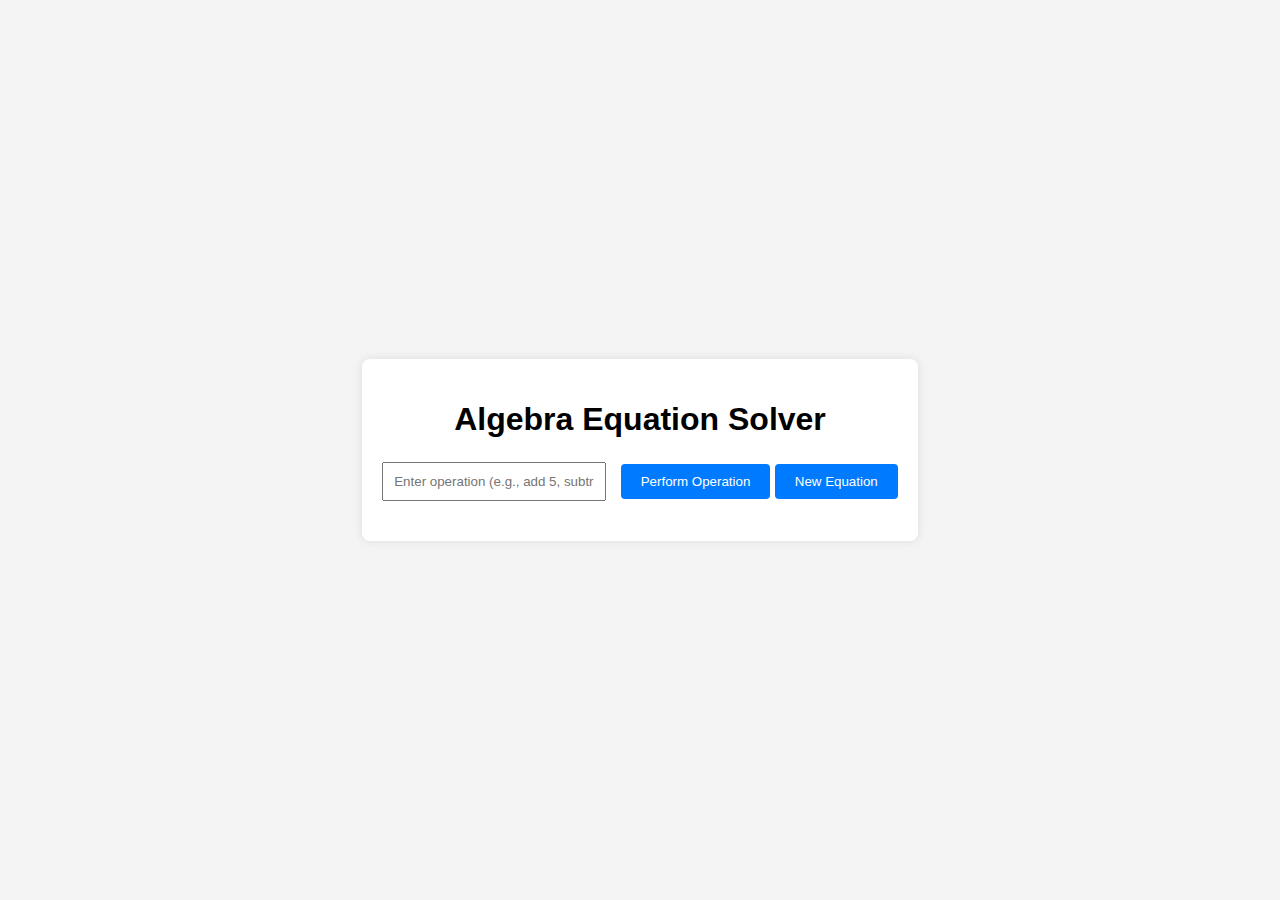
==== test.html @ 4fe9628b "test.html" ====
<!DOCTYPE html>
<html lang="en">
<head>
    <meta charset="UTF-8">
    <meta name="viewport" content="width=device-width, initial-scale=1.0">
    <title>Algebra Equation Solver</title>
    <link rel="stylesheet" href="style.css">
</head>
<body>
    <div id="app">
        <h1>Algebra Equation Solver</h1>
        <p id="equation"></p>
        <input type="text" id="operationInput" placeholder="Enter operation (e.g., add 5, subtract 2x)">
        <button onclick="performOperation()">Perform Operation</button>
        <button onclick="generateNewEquation()">New Equation</button>
        <p id="status"></p>
    </div>
    <script src="script.js"></script>
</body>
</html>
---- style.css ----
body {
    font-family: Arial, sans-serif;
    background-color: #f4f4f4;
    display: flex;
    justify-content: center;
    align-items: center;
    height: 100vh;
    margin: 0;
}

#app {
    background-color: #fff;
    padding: 20px;
    border-radius: 8px;
    box-shadow: 0px 0px 10px rgba(0, 0, 0, 0.1);
    text-align: center;
}

input {
    padding: 10px;
    width: 200px;
    margin-right: 10px;
}

button {
    padding: 10px 20px;
    cursor: pointer;
    background-color: #007bff;
    color: white;
    border: none;
    border-radius: 4px;
}

button:hover {
    background-color: #0056b3;
}

#status {
    margin-top: 20px;
    font-weight: bold;
}

#equation {
    font-size: 24px;
    margin-bottom: 20px;
}
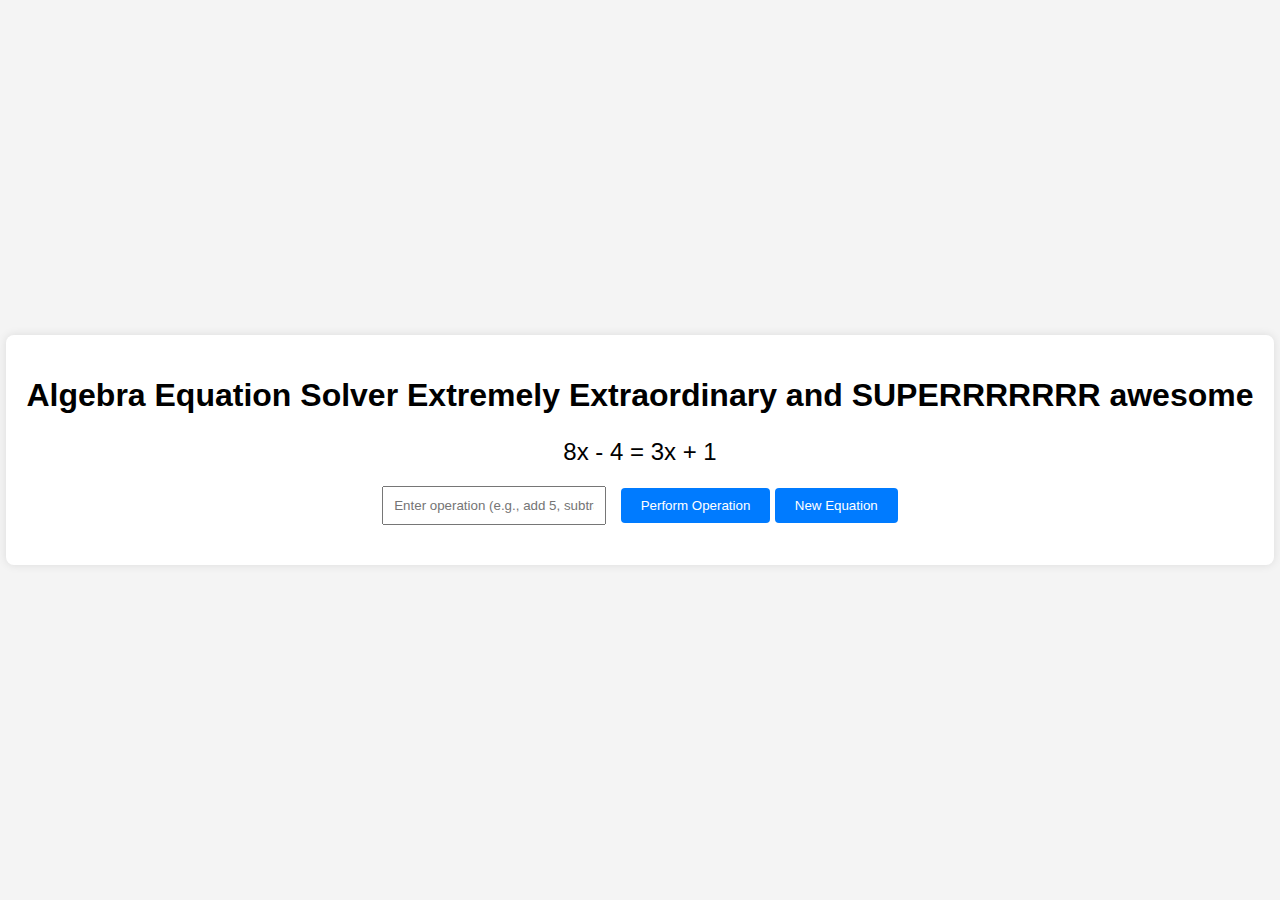
==== commit 52d06bce: "It kinda works" ====
--- a/test.html
+++ b/test.html
@@ -8,7 +8,7 @@
 </head>
 <body>
     <div id="app">
-        <h1>Algebra Equation Solver</h1>
+        <h1>Algebra Equation Solver Extremely Extraordinary and SUPERRRRRRR awesome</h1>
         <p id="equation"></p>
         <input type="text" id="operationInput" placeholder="Enter operation (e.g., add 5, subtract 2x)">
         <button onclick="performOperation()">Perform Operation</button>
@@ -17,4 +17,4 @@
     </div>
     <script src="script.js"></script>
 </body>
-</html>
+</html>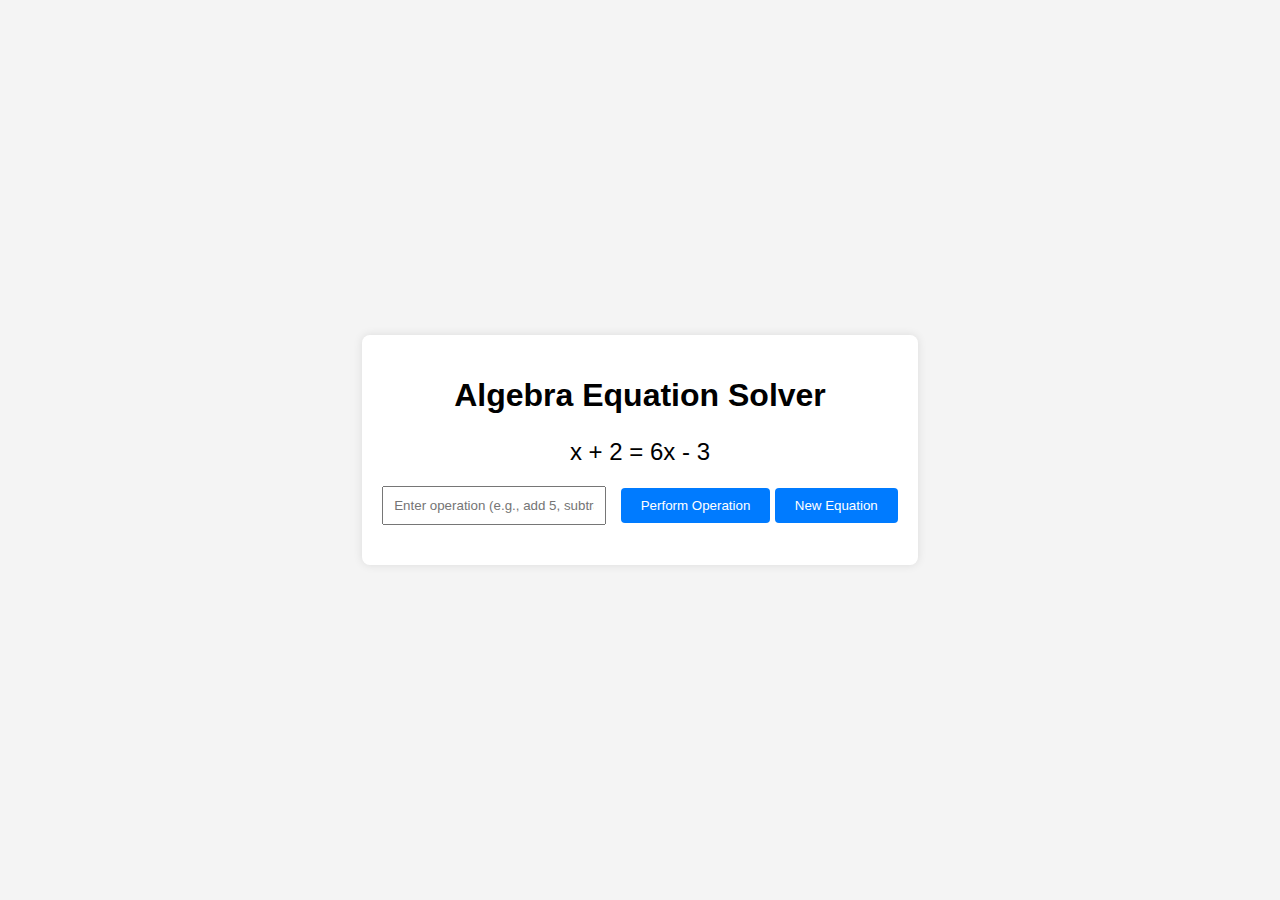
==== commit 77765670: "removing adjectives" ====
--- a/test.html
+++ b/test.html
@@ -8,7 +8,7 @@
 </head>
 <body>
     <div id="app">
-        <h1>Algebra Equation Solver Extremely Extraordinary and SUPERRRRRRR awesome</h1>
+        <h1>Algebra Equation Solver</h1>
         <p id="equation"></p>
         <input type="text" id="operationInput" placeholder="Enter operation (e.g., add 5, subtract 2x)">
         <button onclick="performOperation()">Perform Operation</button>
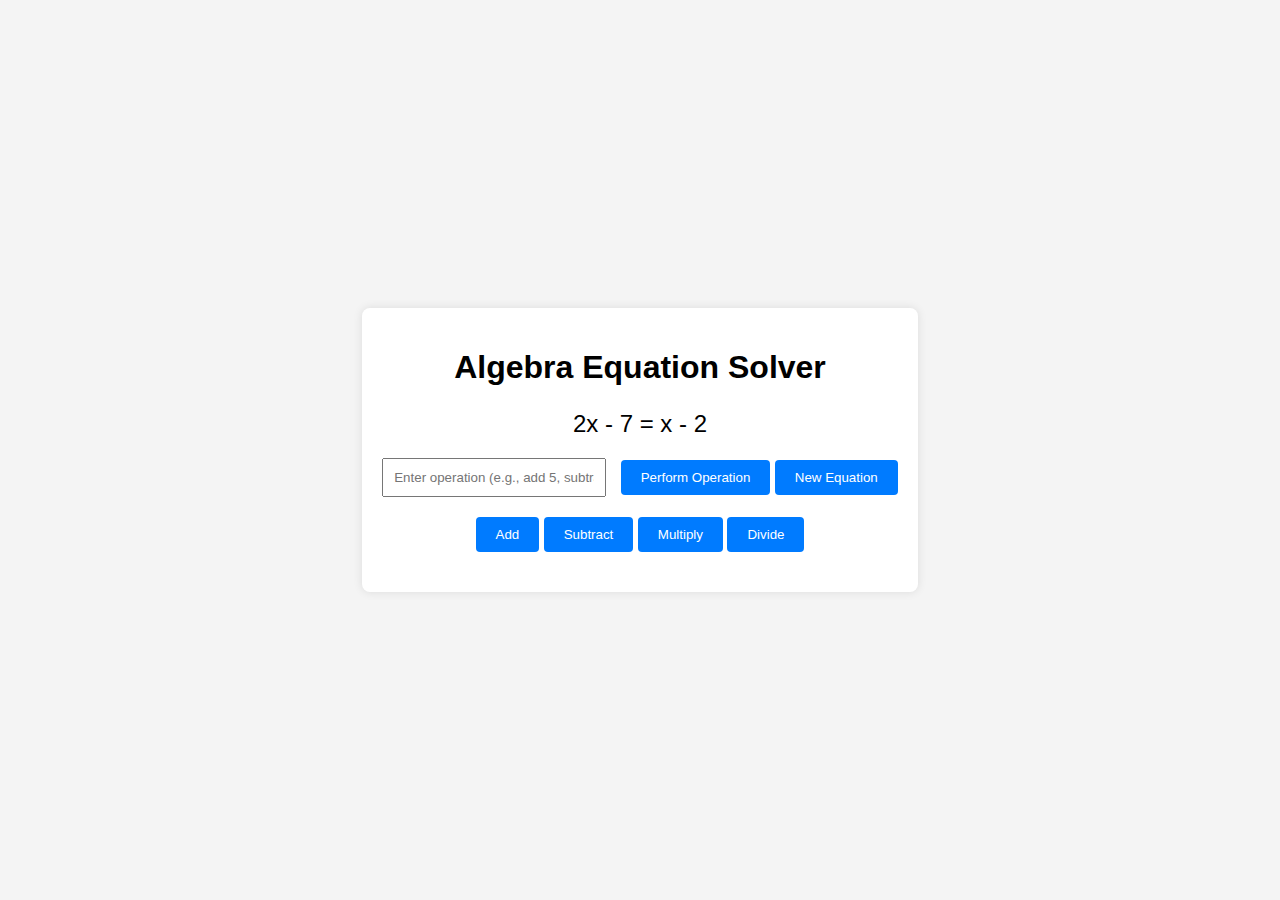
==== commit 6fc6a51e: "better essential change" ====
--- a/test.html
+++ b/test.html
@@ -10,11 +10,38 @@
     <div id="app">
         <h1>Algebra Equation Solver</h1>
         <p id="equation"></p>
+        
+        <!-- Input field and main control buttons -->
         <input type="text" id="operationInput" placeholder="Enter operation (e.g., add 5, subtract 2x)">
         <button onclick="performOperation()">Perform Operation</button>
         <button onclick="generateNewEquation()">New Equation</button>
+        
+        <!-- New Operation Buttons -->
+        <div id="operation-buttons">
+            <button onclick="insertOperation('add')">Add</button>
+            <button onclick="insertOperation('subtract')">Subtract</button>
+            <button onclick="insertOperation('multiply')">Multiply</button>
+            <button onclick="insertOperation('divide')">Divide</button>
+        </div>
+        
         <p id="status"></p>
     </div>
     <script src="script.js"></script>
+    <script>
+        // Add Enter key listener to the input field
+        document.getElementById("operationInput").addEventListener("keydown", function(event) {
+            if (event.key === "Enter") {
+                event.preventDefault(); // Prevent any default action, if needed
+                performOperation(); // Trigger the Perform Operation function
+            }
+        });
+
+        // Function to insert operation text into the input without submitting
+        function insertOperation(operation) {
+            const input = document.getElementById("operationInput");
+            input.value = operation + ' '; // Insert the operation with a space for user input
+            input.focus(); // Set focus to the input box for convenience
+        }
+    </script>
 </body>
-</html>+</html>
--- a/style.css
+++ b/style.css
@@ -44,3 +44,7 @@
     font-size: 24px;
     margin-bottom: 20px;
 }
+
+#operation-buttons {
+    margin-top: 20px;
+}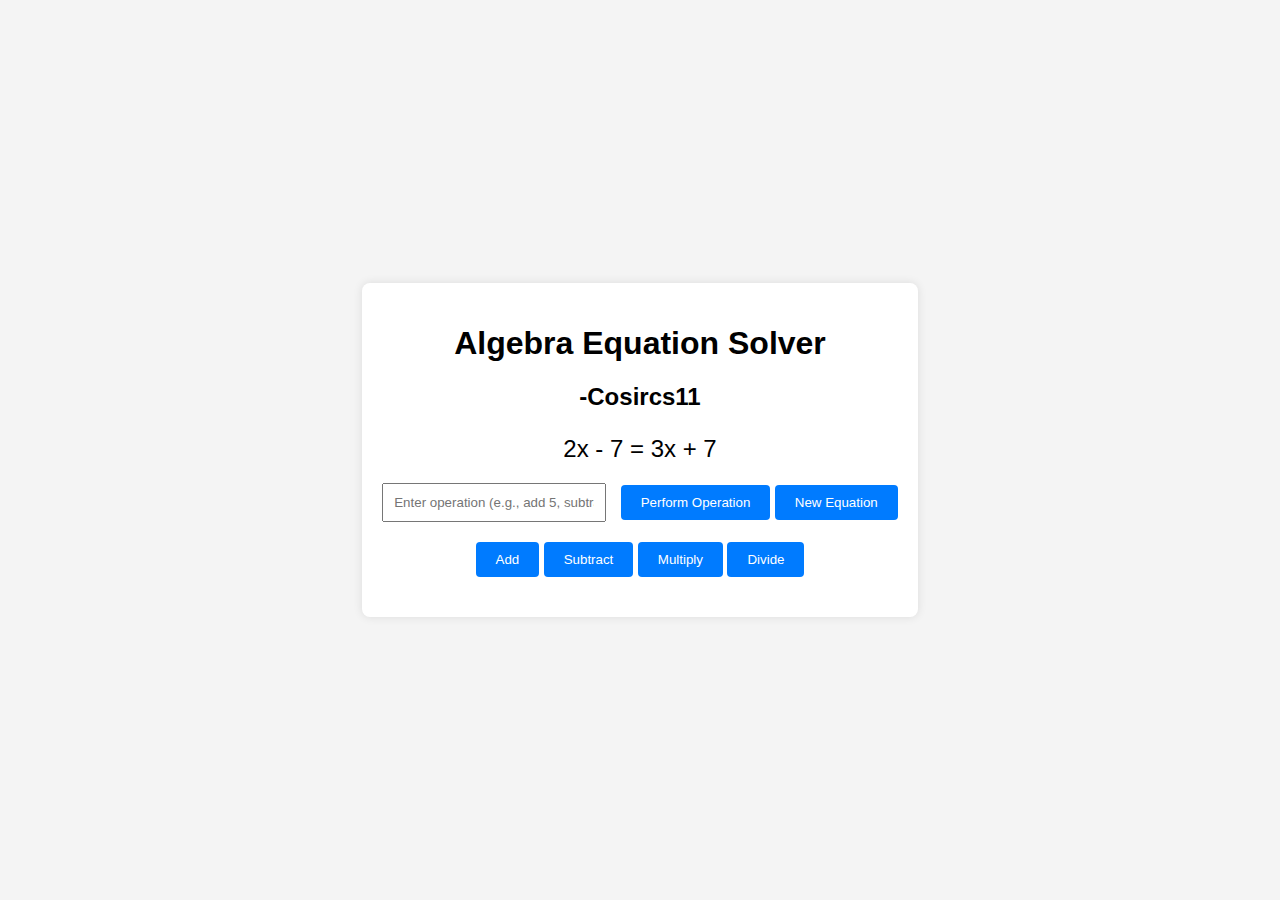
==== commit c5ef7f97: "Tiiiiiiiny fix" ====
--- a/test.html
+++ b/test.html
@@ -9,6 +9,7 @@
 <body>
     <div id="app">
         <h1>Algebra Equation Solver</h1>
+        <h2>-Cosircs11</h2>
         <p id="equation"></p>
         
         <!-- Input field and main control buttons -->
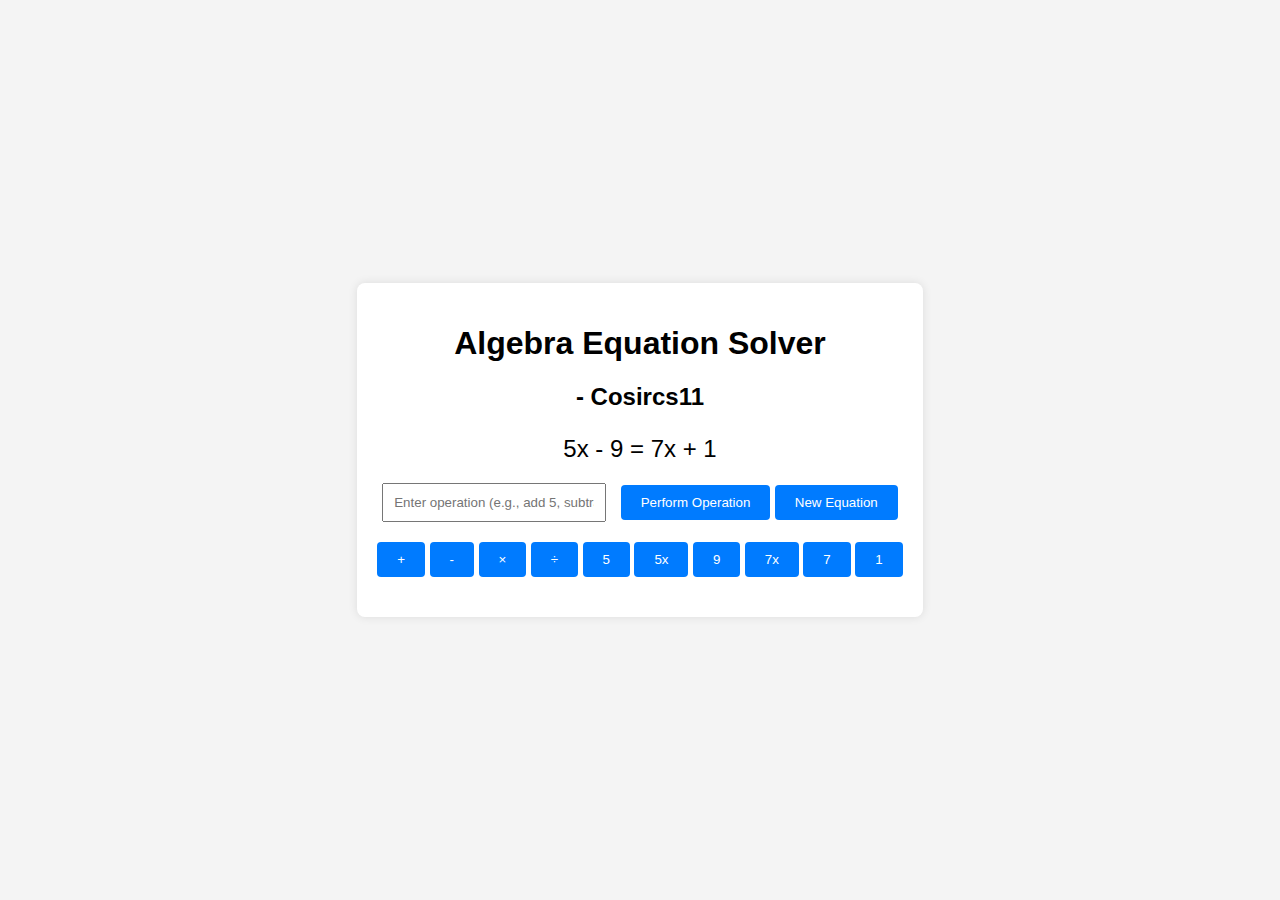
==== commit 671ae1b2: "Only asthetic buttons for each of the original variables" ====
--- a/test.html
+++ b/test.html
@@ -9,7 +9,7 @@
 <body>
     <div id="app">
         <h1>Algebra Equation Solver</h1>
-        <h2>-Cosircs11</h2>
+        <h2>- Cosircs11</h2>
         <p id="equation"></p>
         
         <!-- Input field and main control buttons -->
@@ -17,13 +17,20 @@
         <button onclick="performOperation()">Perform Operation</button>
         <button onclick="generateNewEquation()">New Equation</button>
         
-        <!-- New Operation Buttons -->
         <div id="operation-buttons">
-            <button onclick="insertOperation('add')">Add</button>
-            <button onclick="insertOperation('subtract')">Subtract</button>
-            <button onclick="insertOperation('multiply')">Multiply</button>
-            <button onclick="insertOperation('divide')">Divide</button>
-        </div>
+            <button onclick="insertOperation('add')">+</button>
+            <button onclick="insertOperation('subtract')">-</button>
+            <button onclick="insertOperation('multiply')">×</button>
+            <button onclick="insertOperation('divide')">÷</button>
+            
+            <!-- Dynamic variable buttons -->
+            <button id="btn-a" onclick="insertVariable('a')">a</button>
+            <button id="btn-ax" onclick="insertVariable('ax')">ax</button>
+            <button id="btn-b" onclick="insertVariable('b')">b</button>
+            <button id="btn-cx" onclick="insertVariable('cx')">cx</button>
+            <button id="btn-c" onclick="insertVariable('c')">c</button>
+            <button id="btn-d" onclick="insertVariable('d')">d</button>
+        </div>                
         
         <p id="status"></p>
     </div>
@@ -43,6 +50,18 @@
             input.value = operation + ' '; // Insert the operation with a space for user input
             input.focus(); // Set focus to the input box for convenience
         }
+
+        function updateButtonLabels() {
+        document.getElementById("btn-a").innerText = equation.a;
+        document.getElementById("btn-ax").innerText = `${equation.a}x`;
+        document.getElementById("btn-b").innerText = Math.abs(equation.b);
+        document.getElementById("btn-cx").innerText = `${equation.c}x`;
+        document.getElementById("btn-c").innerText = equation.c;
+        document.getElementById("btn-d").innerText = Math.abs(equation.d);
+    }
+
+    // Call updateButtonLabels when the window loads
+    updateButtonLabels();
     </script>
 </body>
 </html>
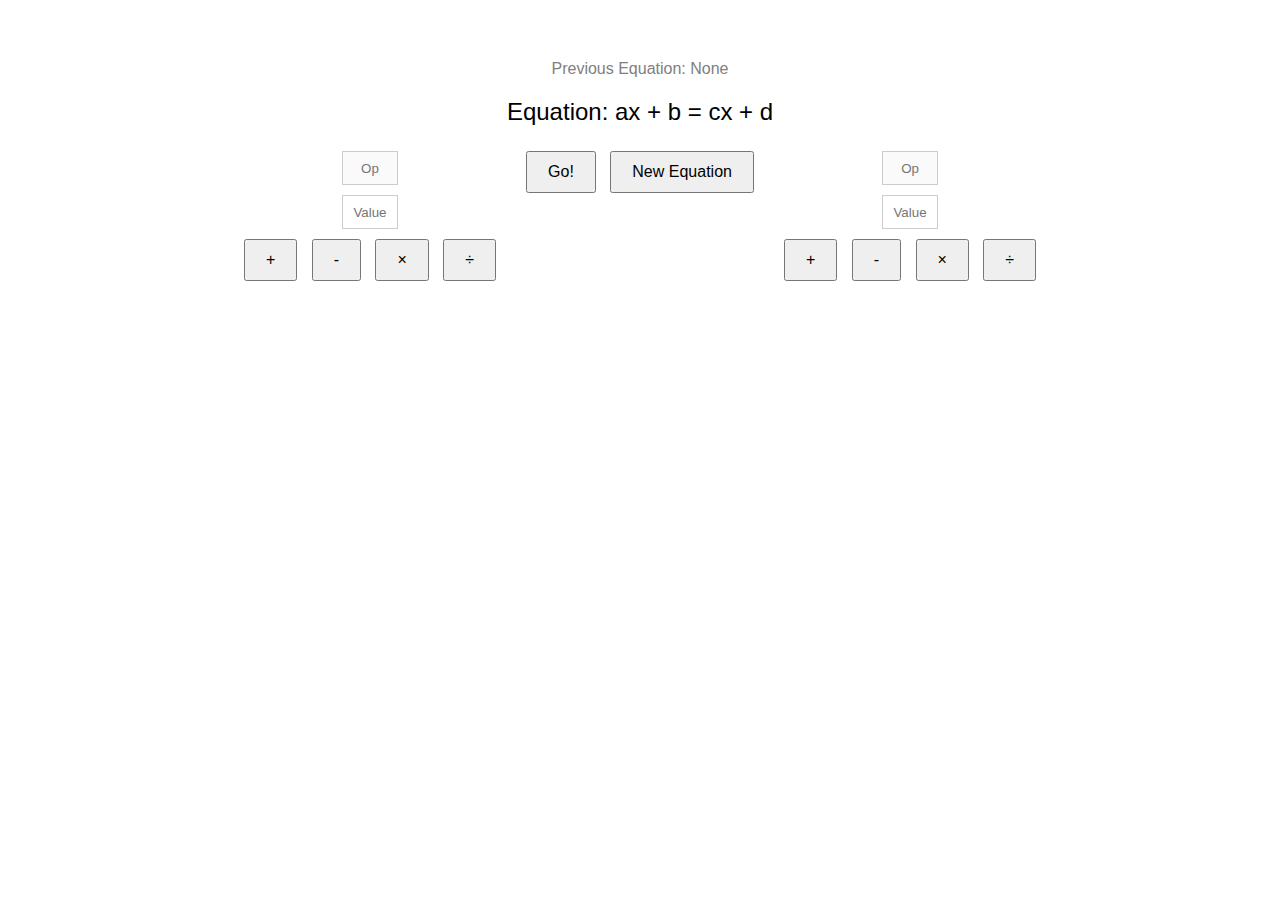
==== commit 6fc73012: "Visual new format" ====
--- a/test.html
+++ b/test.html
@@ -1,67 +1,100 @@
 <!DOCTYPE html>
 <html lang="en">
 <head>
-    <meta charset="UTF-8">
-    <meta name="viewport" content="width=device-width, initial-scale=1.0">
-    <title>Algebra Equation Solver</title>
-    <link rel="stylesheet" href="style.css">
+  <meta charset="UTF-8">
+  <meta name="viewport" content="width=device-width, initial-scale=1.0">
+  <title>Interactive Algebra Solver</title>
+  <style>
+    body {
+      background-color: white;
+      font-family: Arial, sans-serif;
+      display: flex;
+      flex-direction: column;
+      align-items: center;
+      margin: 0;
+      padding: 0;
+    }
+    .container {
+      width: 80%;
+      margin-top: 50px;
+      text-align: center;
+    }
+    .equation-display {
+      font-size: 24px;
+      margin: 20px 0;
+    }
+    .equation-history {
+      font-size: 16px;
+      color: gray;
+      margin: 10px 0;
+    }
+    .controls {
+      display: flex;
+      justify-content: center;
+      gap: 20px;
+      margin-top: 20px;
+    }
+    .control-group {
+      display: flex;
+      flex-direction: column;
+      align-items: center;
+    }
+    .operation-box {
+      width: 50px;
+      height: 30px;
+      margin: 5px;
+      text-align: center;
+      border: 1px solid #ccc;
+    }
+    button {
+      padding: 10px 20px;
+      margin: 5px;
+      font-size: 16px;
+      cursor: pointer;
+    }
+    button:hover {
+      background-color: #f0f0f0;
+    }
+  </style>
 </head>
 <body>
-    <div id="app">
-        <h1>Algebra Equation Solver</h1>
-        <h2>- Cosircs11</h2>
-        <p id="equation"></p>
-        
-        <!-- Input field and main control buttons -->
-        <input type="text" id="operationInput" placeholder="Enter operation (e.g., add 5, subtract 2x)">
-        <button onclick="performOperation()">Perform Operation</button>
-        <button onclick="generateNewEquation()">New Equation</button>
-        
-        <div id="operation-buttons">
-            <button onclick="insertOperation('add')">+</button>
-            <button onclick="insertOperation('subtract')">-</button>
-            <button onclick="insertOperation('multiply')">×</button>
-            <button onclick="insertOperation('divide')">÷</button>
-            
-            <!-- Dynamic variable buttons -->
-            <button id="btn-a" onclick="insertVariable('a')">a</button>
-            <button id="btn-ax" onclick="insertVariable('ax')">ax</button>
-            <button id="btn-b" onclick="insertVariable('b')">b</button>
-            <button id="btn-cx" onclick="insertVariable('cx')">cx</button>
-            <button id="btn-c" onclick="insertVariable('c')">c</button>
-            <button id="btn-d" onclick="insertVariable('d')">d</button>
-        </div>                
-        
-        <p id="status"></p>
-    </div>
-    <script src="script.js"></script>
-    <script>
-        // Add Enter key listener to the input field
-        document.getElementById("operationInput").addEventListener("keydown", function(event) {
-            if (event.key === "Enter") {
-                event.preventDefault(); // Prevent any default action, if needed
-                performOperation(); // Trigger the Perform Operation function
-            }
-        });
+  <div class="container">
+    <div class="equation-history" id="prev-equation">Previous Equation: None</div>
+    <div class="equation-display" id="main-equation">Equation: ax + b = cx + d</div>
 
-        // Function to insert operation text into the input without submitting
-        function insertOperation(operation) {
-            const input = document.getElementById("operationInput");
-            input.value = operation + ' '; // Insert the operation with a space for user input
-            input.focus(); // Set focus to the input box for convenience
-        }
+    <div class="controls">
+        <!-- Left Side -->
+        <div class="control-group">
+          <input type="text" id="left-operation" class="operation-box" disabled placeholder="Op">
+          <input type="text" id="left-value" class="operation-box" placeholder="Value">
+          <div>
+            <button onclick="setOperation('left', '+')">+</button>
+            <button onclick="setOperation('left', '-')">-</button>
+            <button onclick="setOperation('left', '*')">×</button>
+            <button onclick="setOperation('left', '/')">÷</button>
+          </div>
+        </div>
+      
+        <!-- Go Button -->
+        <div>
+          <button onclick="applyOperation()">Go!</button>
+          <button onclick="generateNewEquation()">New Equation</button>
+        </div>
+      
+        <!-- Right Side -->
+        <div class="control-group">
+          <input type="text" id="right-operation" class="operation-box" disabled placeholder="Op">
+          <input type="text" id="right-value" class="operation-box" placeholder="Value">
+          <div>
+            <button onclick="setOperation('right', '+')">+</button>
+            <button onclick="setOperation('right', '-')">-</button>
+            <button onclick="setOperation('right', '*')">×</button>
+            <button onclick="setOperation('right', '/')">÷</button>
+          </div>
+        </div>
+      </div>      
+  </div>
 
-        function updateButtonLabels() {
-        document.getElementById("btn-a").innerText = equation.a;
-        document.getElementById("btn-ax").innerText = `${equation.a}x`;
-        document.getElementById("btn-b").innerText = Math.abs(equation.b);
-        document.getElementById("btn-cx").innerText = `${equation.c}x`;
-        document.getElementById("btn-c").innerText = equation.c;
-        document.getElementById("btn-d").innerText = Math.abs(equation.d);
-    }
-
-    // Call updateButtonLabels when the window loads
-    updateButtonLabels();
-    </script>
+  <script src="solver.js"></script>
 </body>
-</html>
+</html>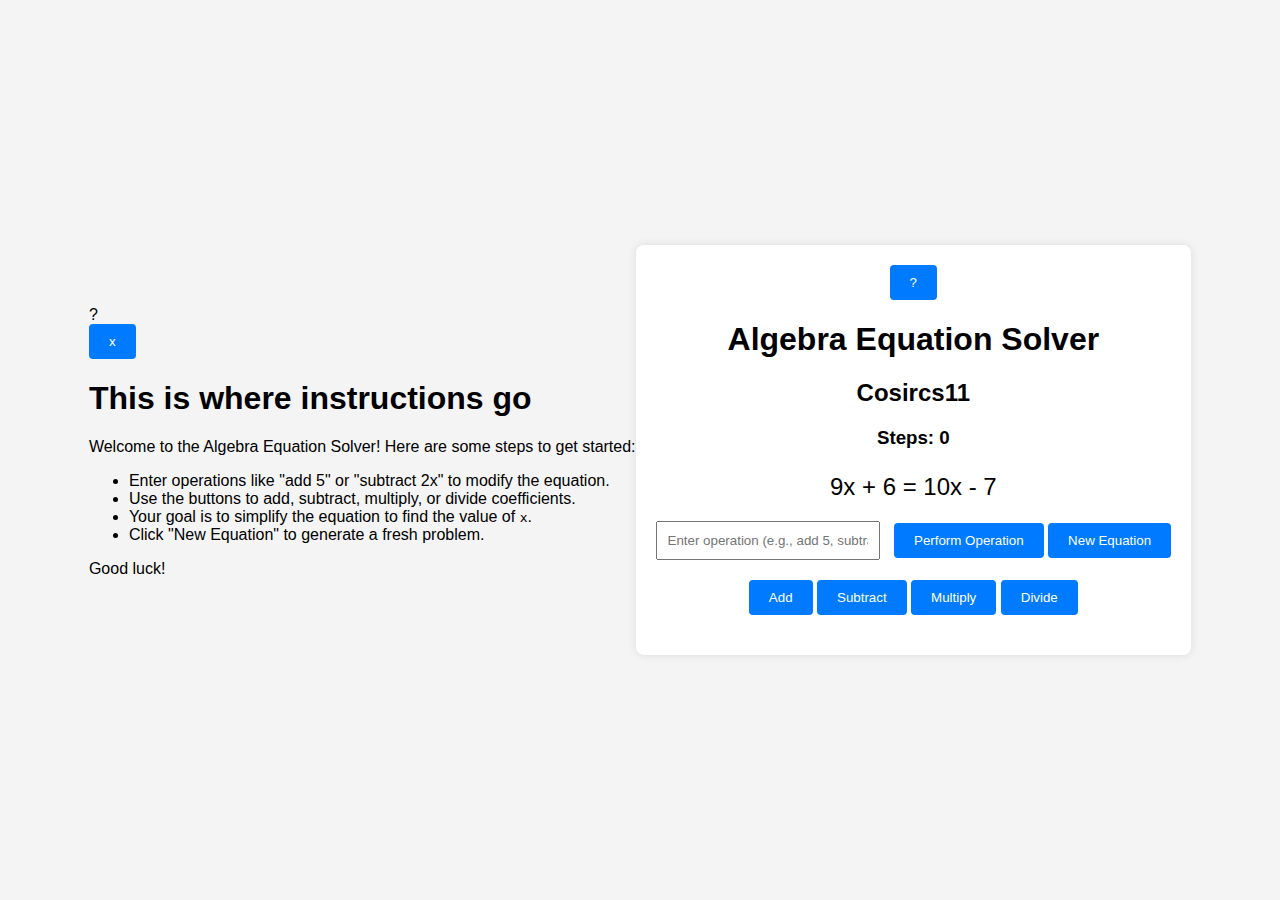
==== commit e554772c: "Hint pop-up" ====
--- a/test.html
+++ b/test.html
@@ -1,100 +1,53 @@
 <!DOCTYPE html>
 <html lang="en">
 <head>
-  <meta charset="UTF-8">
-  <meta name="viewport" content="width=device-width, initial-scale=1.0">
-  <title>Interactive Algebra Solver</title>
-  <style>
-    body {
-      background-color: white;
-      font-family: Arial, sans-serif;
-      display: flex;
-      flex-direction: column;
-      align-items: center;
-      margin: 0;
-      padding: 0;
-    }
-    .container {
-      width: 80%;
-      margin-top: 50px;
-      text-align: center;
-    }
-    .equation-display {
-      font-size: 24px;
-      margin: 20px 0;
-    }
-    .equation-history {
-      font-size: 16px;
-      color: gray;
-      margin: 10px 0;
-    }
-    .controls {
-      display: flex;
-      justify-content: center;
-      gap: 20px;
-      margin-top: 20px;
-    }
-    .control-group {
-      display: flex;
-      flex-direction: column;
-      align-items: center;
-    }
-    .operation-box {
-      width: 50px;
-      height: 30px;
-      margin: 5px;
-      text-align: center;
-      border: 1px solid #ccc;
-    }
-    button {
-      padding: 10px 20px;
-      margin: 5px;
-      font-size: 16px;
-      cursor: pointer;
-    }
-    button:hover {
-      background-color: #f0f0f0;
-    }
-  </style>
+    <meta charset="UTF-8">
+    <meta name="viewport" content="width=device-width, initial-scale=1.0">
+    <title>Algebra Equation Solver</title>
+    <link rel="stylesheet" href="style.css">
 </head>
 <body>
-  <div class="container">
-    <div class="equation-history" id="prev-equation">Previous Equation: None</div>
-    <div class="equation-display" id="main-equation">Equation: ax + b = cx + d</div>
+    <!-- Instruction Pop-Up -->
+    <div id="instruction-popup" class="popup">
+        <div class="popup-header">
+            <div class="circle">?</div>
+            <button class="close-btn" onclick="closePopupPermanently()">x</button>
+        </div>
+        <div class="popup-content">
+            <h1>This is where instructions go</h1>
+            <p>Welcome to the Algebra Equation Solver! Here are some steps to get started:</p>
+            <ul>
+                <li>Enter operations like "add 5" or "subtract 2x" to modify the equation.</li>
+                <li>Use the buttons to add, subtract, multiply, or divide coefficients.</li>
+                <li>Your goal is to simplify the equation to find the value of <code>x</code>.</li>
+                <li>Click "New Equation" to generate a fresh problem.</li>
+            </ul>
+            <p>Good luck!</p>
+        </div>
+    </div>
 
-    <div class="controls">
-        <!-- Left Side -->
-        <div class="control-group">
-          <input type="text" id="left-operation" class="operation-box" disabled placeholder="Op">
-          <input type="text" id="left-value" class="operation-box" placeholder="Value">
-          <div>
-            <button onclick="setOperation('left', '+')">+</button>
-            <button onclick="setOperation('left', '-')">-</button>
-            <button onclick="setOperation('left', '*')">×</button>
-            <button onclick="setOperation('left', '/')">÷</button>
-          </div>
+    <div id="app">
+        <div class="help-btn-container">
+            <button class="help-btn" onclick="togglePopup()">?</button>
         </div>
-      
-        <!-- Go Button -->
-        <div>
-          <button onclick="applyOperation()">Go!</button>
-          <button onclick="generateNewEquation()">New Equation</button>
+        <h1>Algebra Equation Solver</h1>
+        <h2>Cosircs11</h2>
+        <h3 id="StepCounter">Steps: 0</h3>
+        <p id="equation"></p>
+
+        <input type="text" id="operationInput" placeholder="Enter operation (e.g., add 5, subtract 2x)">
+        <button onclick="performOperation()">Perform Operation</button>
+        <button onclick="generateNewEquation()">New Equation</button>
+
+        <div id="operation-buttons">
+            <button onclick="insertOperation('add')">Add</button>
+            <button onclick="insertOperation('subtract')">Subtract</button>
+            <button onclick="insertOperation('multiply')">Multiply</button>
+            <button onclick="insertOperation('divide')">Divide</button>
         </div>
-      
-        <!-- Right Side -->
-        <div class="control-group">
-          <input type="text" id="right-operation" class="operation-box" disabled placeholder="Op">
-          <input type="text" id="right-value" class="operation-box" placeholder="Value">
-          <div>
-            <button onclick="setOperation('right', '+')">+</button>
-            <button onclick="setOperation('right', '-')">-</button>
-            <button onclick="setOperation('right', '*')">×</button>
-            <button onclick="setOperation('right', '/')">÷</button>
-          </div>
-        </div>
-      </div>      
-  </div>
 
-  <script src="solver.js"></script>
+        <p id="status"></p>
+    </div>
+    <script src="script.js"></script>
 </body>
 </html>--- a/style.css
+++ b/style.css
@@ -0,0 +1,50 @@
+body {
+    font-family: Arial, sans-serif;
+    background-color: #f4f4f4;
+    display: flex;
+    justify-content: center;
+    align-items: center;
+    height: 100vh;
+    margin: 0;
+}
+
+#app {
+    background-color: #fff;
+    padding: 20px;
+    border-radius: 8px;
+    box-shadow: 0px 0px 10px rgba(0, 0, 0, 0.1);
+    text-align: center;
+}
+
+input {
+    padding: 10px;
+    width: 200px;
+    margin-right: 10px;
+}
+
+button {
+    padding: 10px 20px;
+    cursor: pointer;
+    background-color: #007bff;
+    color: white;
+    border: none;
+    border-radius: 4px;
+}
+
+button:hover {
+    background-color: #0056b3;
+}
+
+#status {
+    margin-top: 20px;
+    font-weight: bold;
+}
+
+#equation {
+    font-size: 24px;
+    margin-bottom: 20px;
+}
+
+#operation-buttons {
+    margin-top: 20px;
+}